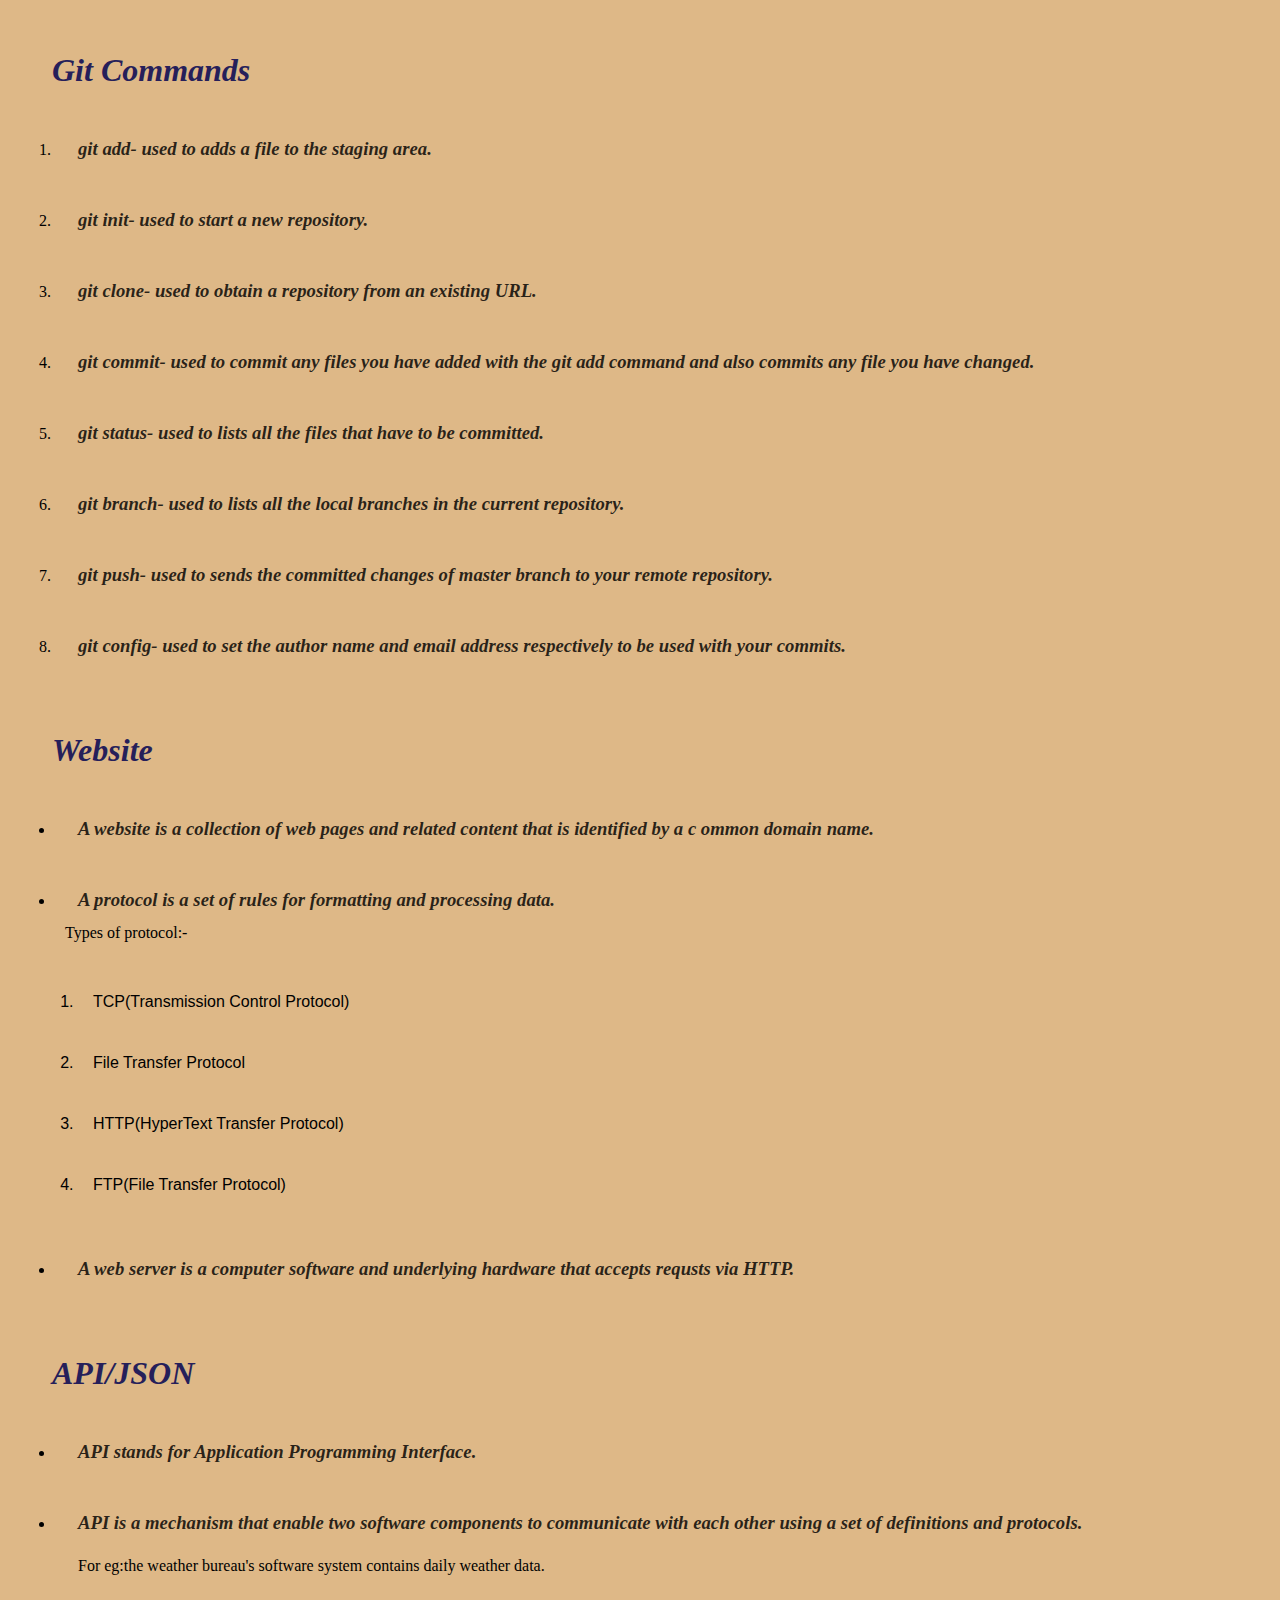
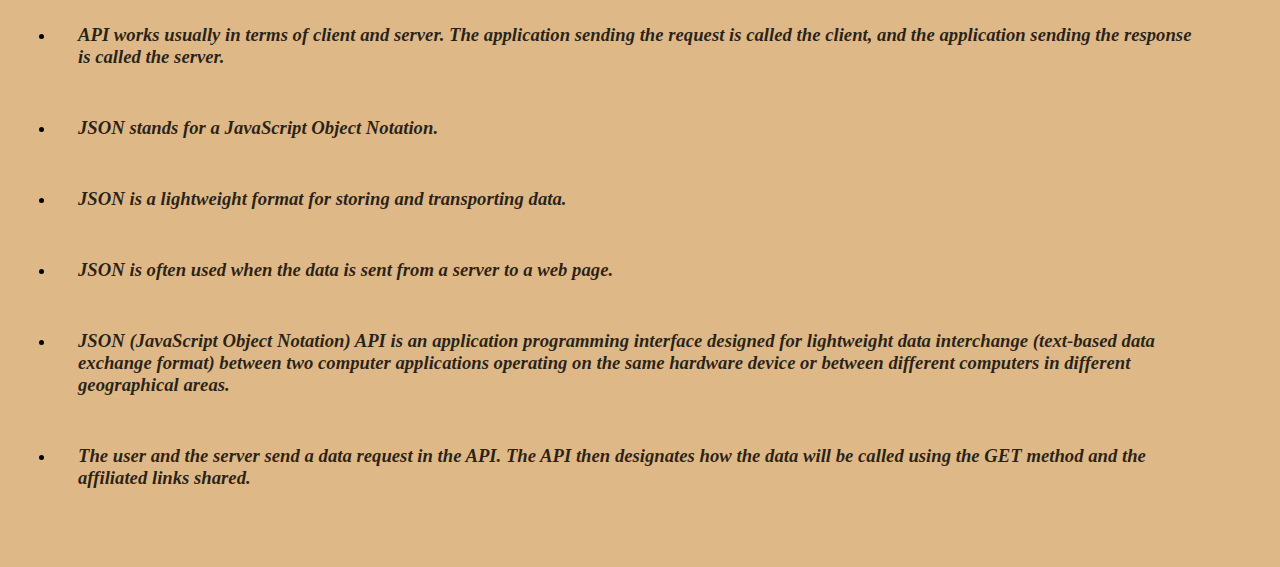
==== index.html @ 1ecbe736 "file rename" ====
<!DOCTYPE html>
<html lang="en">
<head>
    <meta charset="UTF-8">
    <meta name="viewport" content="width=device-width, initial-scale=1.0">
    <title>Git Commands</title>
    <style>
        body{
            background-color: burlywood;
        }
        *{
            padding: 10px;
            margin: 3px;
        }
        .commands h1{
            color:rgb(38, 31, 90);
            font-style: italic;
        }
        .commands li h3{
            color:rgba(0, 0, 0, 0.815);
            font-style: oblique;
        }
        .website h1{
            color: rgb(38, 31, 90);
            font-style: italic;
        }
        .website li h3{
            color:rgba(0, 0, 0, 0.815);
            font-style: oblique;
        }
        .website ol li{
            font-family:Arial, Helvetica, sans-serif;
            padding: 15px;
            margin: 13px;
        }
        .api h1{
            color: rgb(38, 31, 90);
            font-style: italic;
        }
        .api li h3{
            color:rgba(0, 0, 0, 0.815);
            font-style: oblique;
        }
    </style>
</head>
<body>
   <div class="commands">
    <h1>Git Commands</h1>
    <ol>
        <li><h3>git add- used to adds a file to the staging area.</h3></li>
        <li><h3>git init- used to start a new repository.</h3></li>
        <li><h3>git clone- used to obtain a repository from an existing URL.</h3></li>
        <li><h3>git commit- used to commit any files you have added with the git add command and also commits any file you have changed.</h3></li>
        <li><h3>git status- used to lists all the files that have to be committed.</h3></li>
        <li><h3>git branch- used to lists all the local branches in the current repository.</h3></li>
        <li><h3>git push- used to sends the committed changes of master branch to your remote repository. </h3></li>
        <li><h3>git config- used to set the author name and email address respectively to be used with your commits.</h3></li>
    </ol>
   </div>
   <div class="website">
    <h1>Website</h1>
    <ul>
        <li><h3>A website is a collection of web pages and related content that is identified by a c ommon domain name. </h3></li>
            <li><h3>A protocol is a set of rules for formatting and processing data.</h3>Types of protocol:-</li>
        <ol> <li>TCP(Transmission Control Protocol)</li>
        <li>File Transfer Protocol</li>
    <li>HTTP(HyperText Transfer Protocol) </li>
<li>FTP(File Transfer Protocol)</li></ol>
      <li><h3>A web server is a computer software and underlying hardware that accepts requsts via HTTP. </h3></li>  
    </ul>
   </div>
   <div class="api">
    <h1>API/JSON</h1>
    <ul>
    <li><h3>API stands for Application Programming Interface.</h3></li><li><h3>API is a mechanism that enable two software components to communicate with each other using a set of definitions and protocols.</h3>
        <p>For eg:the weather bureau's software system contains daily weather data.</p>
        <li><h3>API works usually in terms of client and server. The application sending the request is called the client, and the application sending the response is called the server. </h3></li>
    </h3></li>
    <li><h3>JSON stands for a JavaScript Object Notation.</h3></li>
    <li><h3>JSON is a lightweight format for storing and transporting data.
</h3></li>
<li><h3>JSON is often used when the data is sent from a server to a web page.</h3></li>
<li><h3>JSON (JavaScript Object Notation) API is an application programming interface designed for lightweight data interchange (text-based data exchange format) between two computer applications operating on the same hardware device or between different computers in different geographical areas.</h3></li>
<li><h3>The user and the server send a data request in the API. The API then designates how the data will be called using the GET method and the affiliated links shared.</h3></li>
   </div>
</body>
</html>
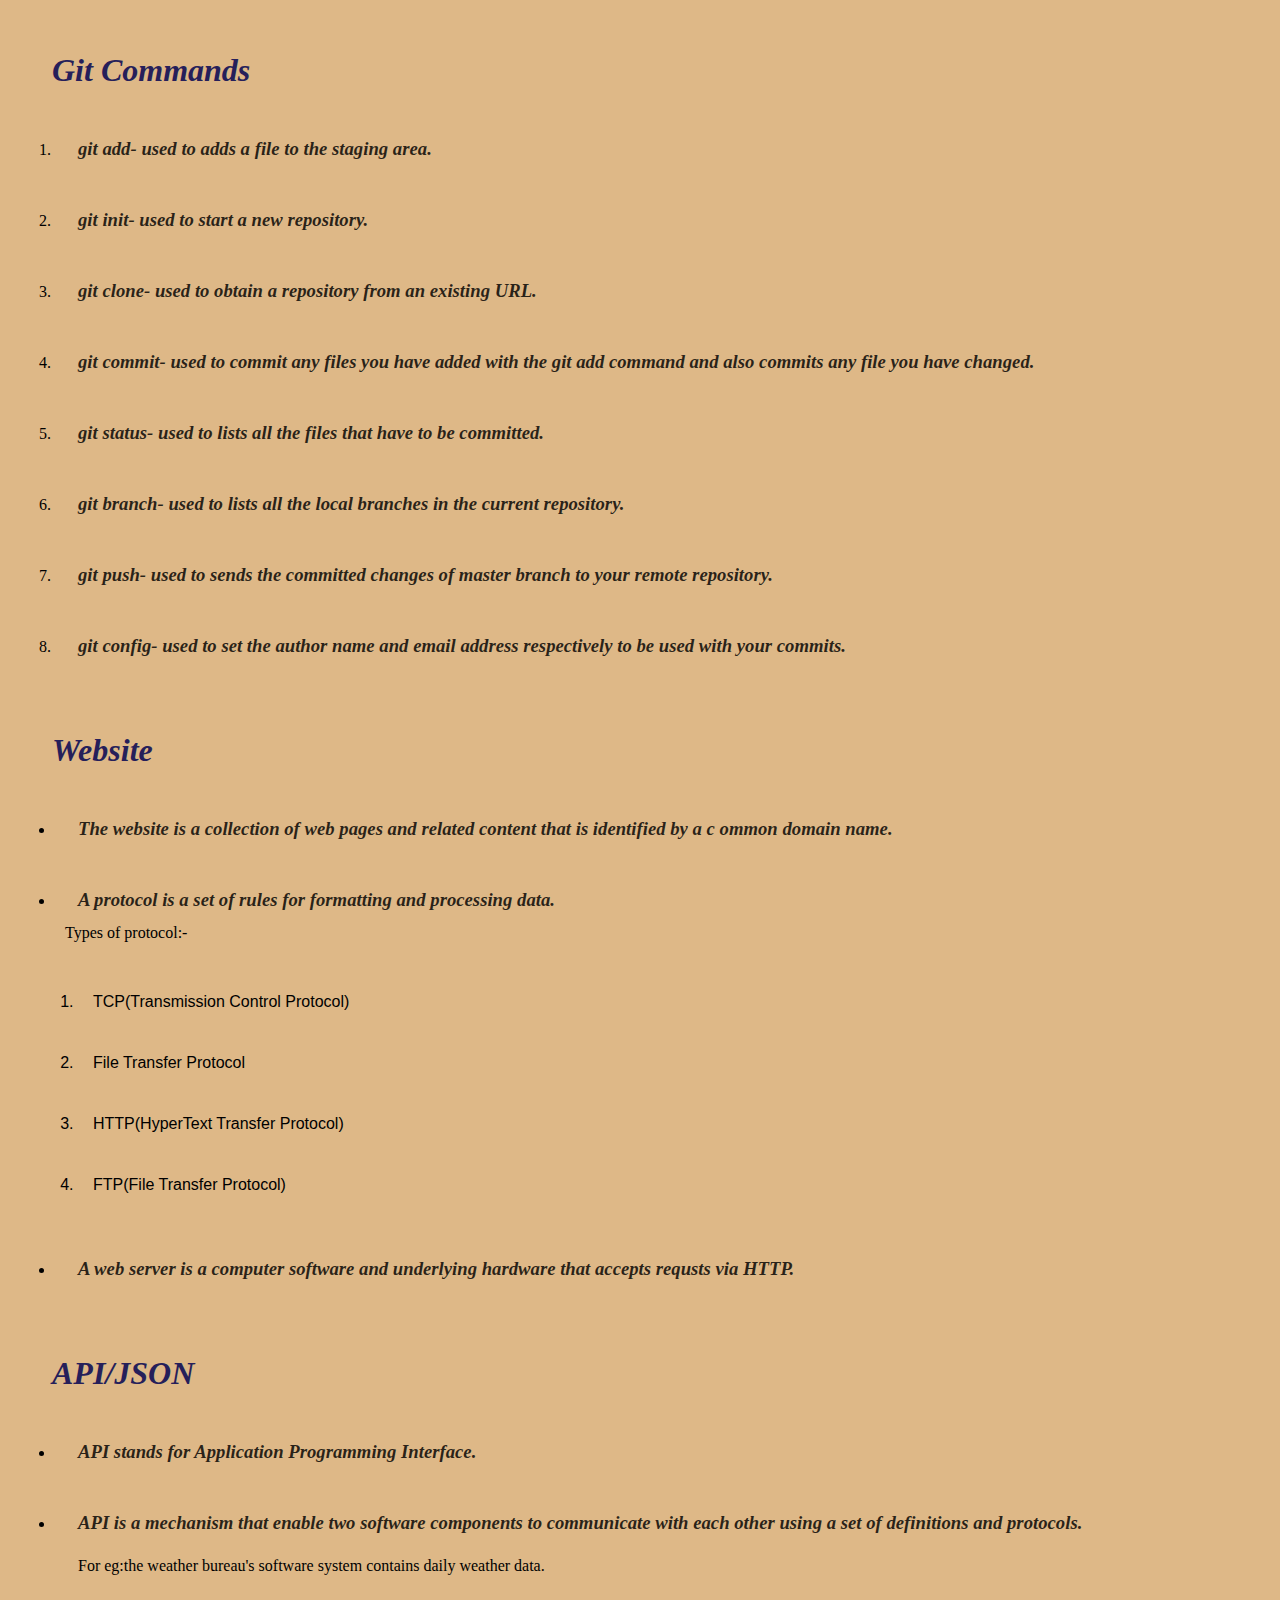
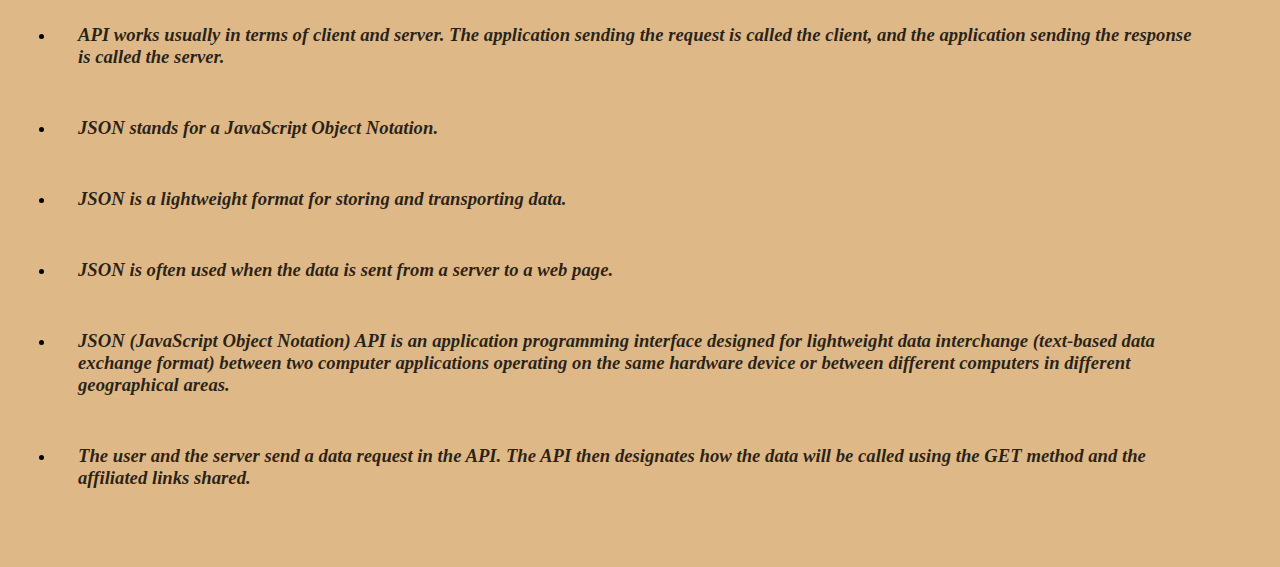
==== commit 06e04ecd: "Update index.html" ====
--- a/index.html
+++ b/index.html
@@ -60,7 +60,7 @@
    <div class="website">
     <h1>Website</h1>
     <ul>
-        <li><h3>A website is a collection of web pages and related content that is identified by a c ommon domain name. </h3></li>
+        <li><h3>The website is a collection of web pages and related content that is identified by a c ommon domain name. </h3></li>
             <li><h3>A protocol is a set of rules for formatting and processing data.</h3>Types of protocol:-</li>
         <ol> <li>TCP(Transmission Control Protocol)</li>
         <li>File Transfer Protocol</li>
@@ -84,4 +84,4 @@
 <li><h3>The user and the server send a data request in the API. The API then designates how the data will be called using the GET method and the affiliated links shared.</h3></li>
    </div>
 </body>
-</html>+</html>
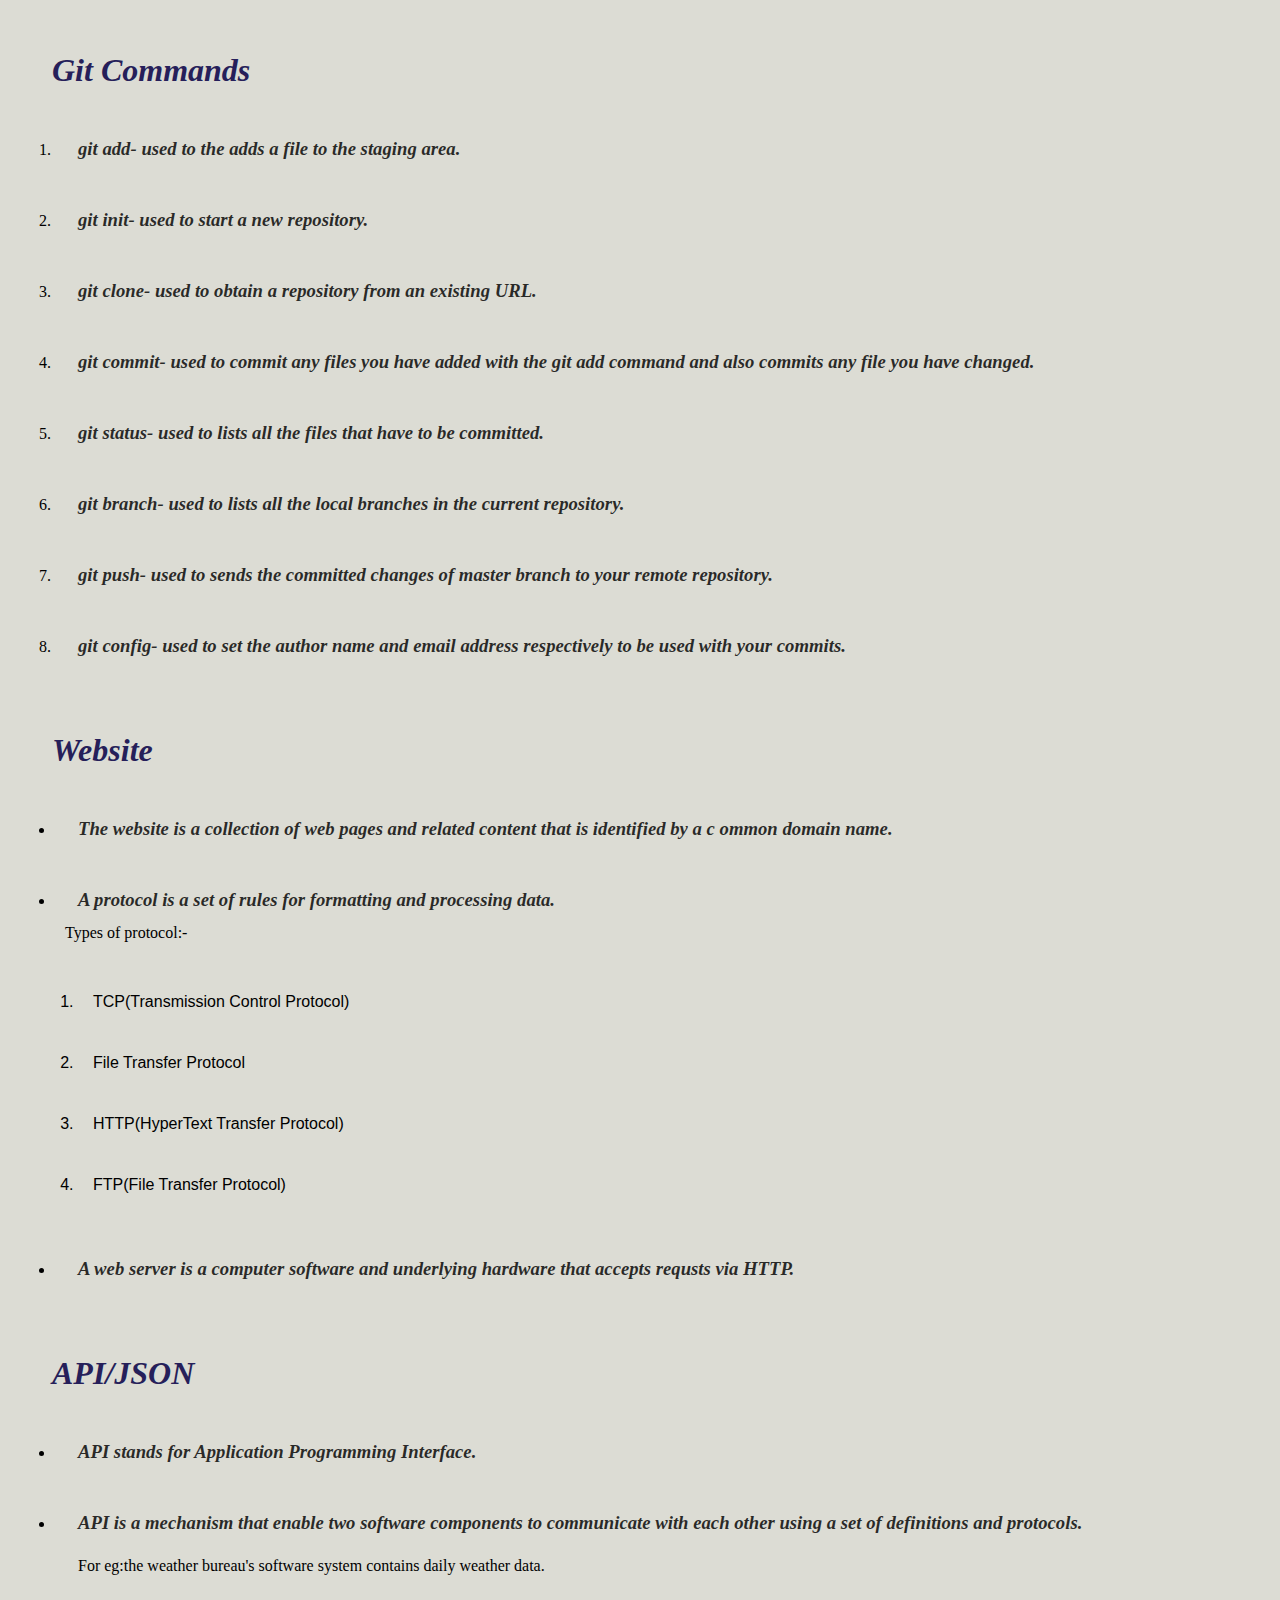
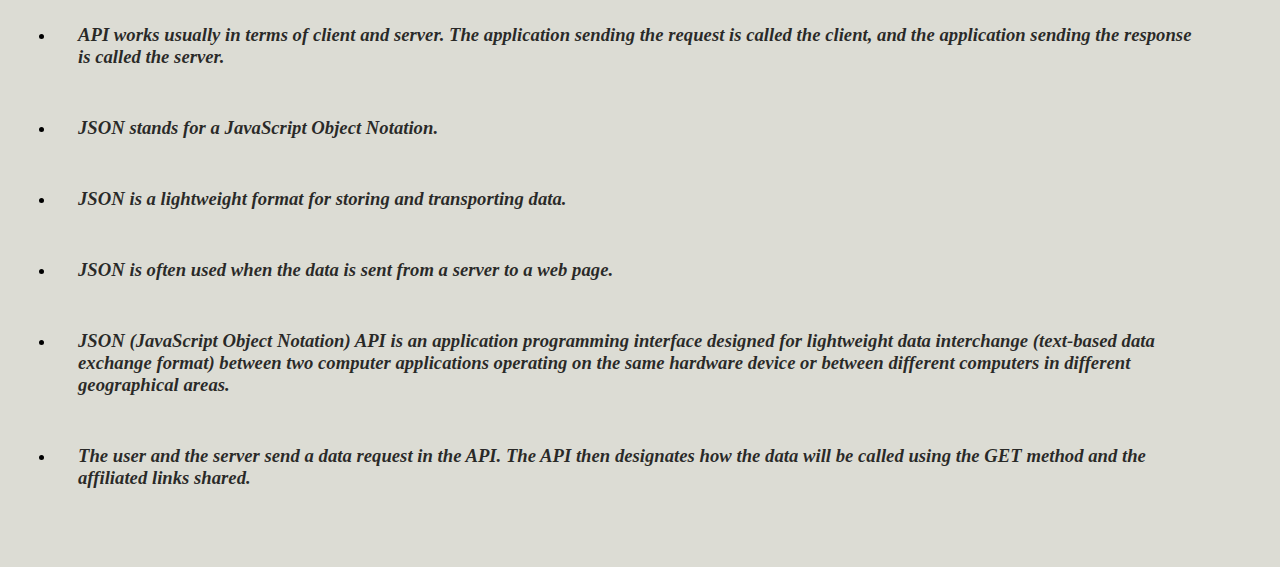
==== commit 9bb5ce3e: "Merge branch 'main' of https://github.com/Kirtiramani76/CSS-FlexBox-Ex." ====
--- a/index.html
+++ b/index.html
@@ -1,45 +1,59 @@
 <!DOCTYPE html>
 <html lang="en">
+
 <head>
     <meta charset="UTF-8">
     <meta name="viewport" content="width=device-width, initial-scale=1.0">
-    <title>Git Commands</title>
+    <title>Basic Notes for Web Developnment</title>
     <style>
-        body{
-            background-color: burlywood;
+        body {
+            background-color: rgb(220, 220, 212);
         }
-        *{
+
+        * {
             padding: 10px;
             margin: 3px;
         }
-        .commands h1{
-            color:rgb(38, 31, 90);
-            font-style: italic;
-        }
-        .commands li h3{
-            color:rgba(0, 0, 0, 0.815);
-            font-style: oblique;
-        }
-        .website h1{
+
+        .commands h1 {
             color: rgb(38, 31, 90);
             font-style: italic;
         }
-        .website li h3{
-            color:rgba(0, 0, 0, 0.815);
+
+        .commands li h3 {
+            color: rgba(0, 0, 0, 0.815);
             font-style: oblique;
         }
-        .website ol li{
-            font-family:Arial, Helvetica, sans-serif;
+
+        .website h1 {
+            color: rgb(38, 31, 90);
+            font-style: italic;
+        }
+
+        .website li h3 {
+            color: rgba(0, 0, 0, 0.815);
+            font-style: oblique;
+        }
+
+        .website ol li {
+            font-family: Arial, Helvetica, sans-serif;
             padding: 15px;
             margin: 13px;
         }
-        .api h1{
+
+        .api h1 {
             color: rgb(38, 31, 90);
             font-style: italic;
         }
-        .api li h3{
-            color:rgba(0, 0, 0, 0.815);
+
+        .api li h3 {
+            color: rgba(0, 0, 0, 0.815);
             font-style: oblique;
+        }
+
+        .js h1 {
+            color: rgb(38, 31, 90);
+            font-style: italic;
         }
     </style>
 </head>
@@ -47,7 +61,7 @@
    <div class="commands">
     <h1>Git Commands</h1>
     <ol>
-        <li><h3>git add- used to adds a file to the staging area.</h3></li>
+        <li><h3>git add- used to the adds a file to the staging area.</h3></li>
         <li><h3>git init- used to start a new repository.</h3></li>
         <li><h3>git clone- used to obtain a repository from an existing URL.</h3></li>
         <li><h3>git commit- used to commit any files you have added with the git add command and also commits any file you have changed.</h3></li>
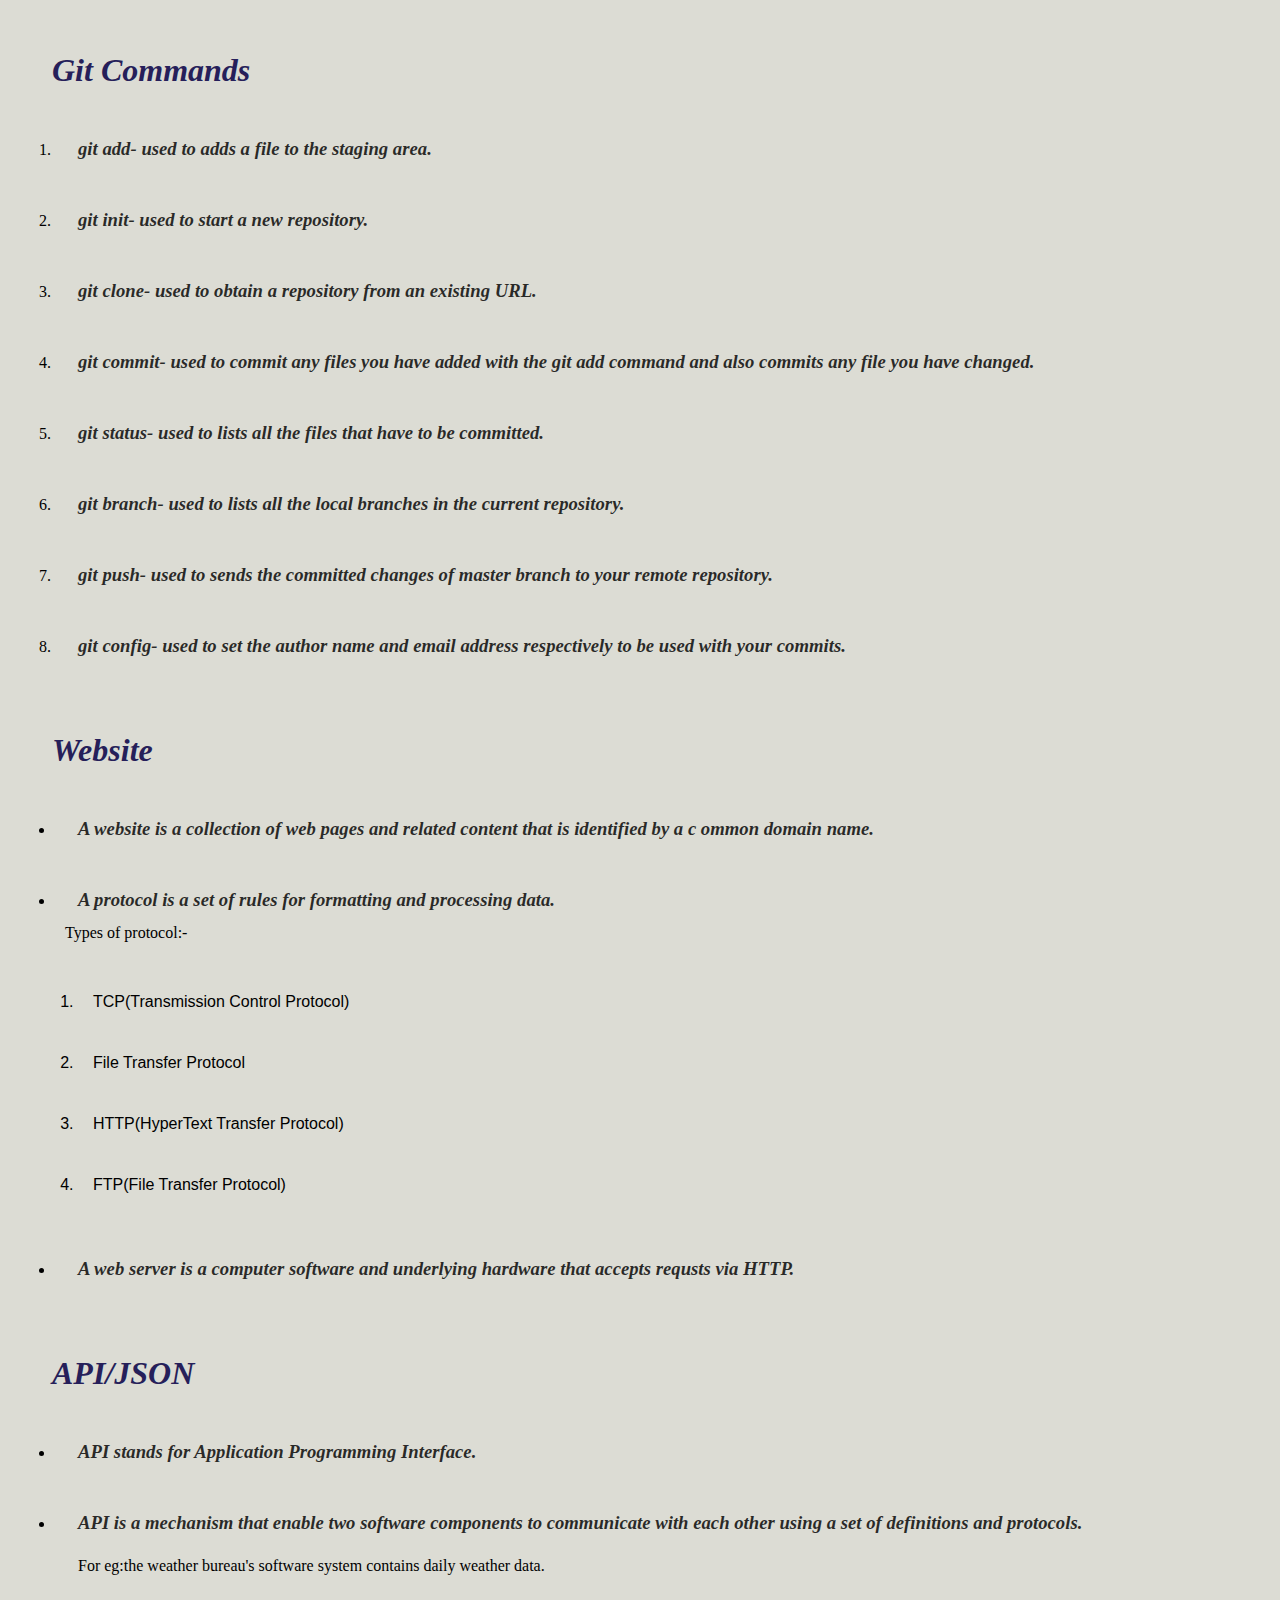
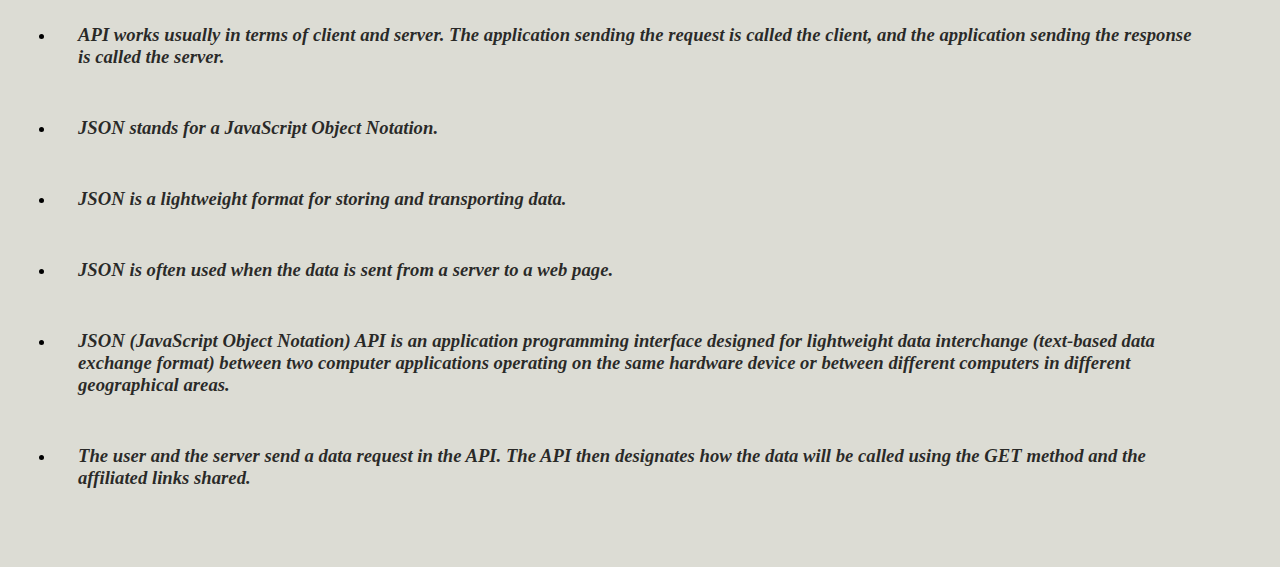
==== commit f63f26e8: "webtut" ====
--- a/index.html
+++ b/index.html
@@ -61,7 +61,7 @@
    <div class="commands">
     <h1>Git Commands</h1>
     <ol>
-        <li><h3>git add- used to the adds a file to the staging area.</h3></li>
+        <li><h3>git add- used to adds a file to the staging area.</h3></li>
         <li><h3>git init- used to start a new repository.</h3></li>
         <li><h3>git clone- used to obtain a repository from an existing URL.</h3></li>
         <li><h3>git commit- used to commit any files you have added with the git add command and also commits any file you have changed.</h3></li>
@@ -74,7 +74,7 @@
    <div class="website">
     <h1>Website</h1>
     <ul>
-        <li><h3>The website is a collection of web pages and related content that is identified by a c ommon domain name. </h3></li>
+        <li><h3>A website is a collection of web pages and related content that is identified by a c ommon domain name. </h3></li>
             <li><h3>A protocol is a set of rules for formatting and processing data.</h3>Types of protocol:-</li>
         <ol> <li>TCP(Transmission Control Protocol)</li>
         <li>File Transfer Protocol</li>
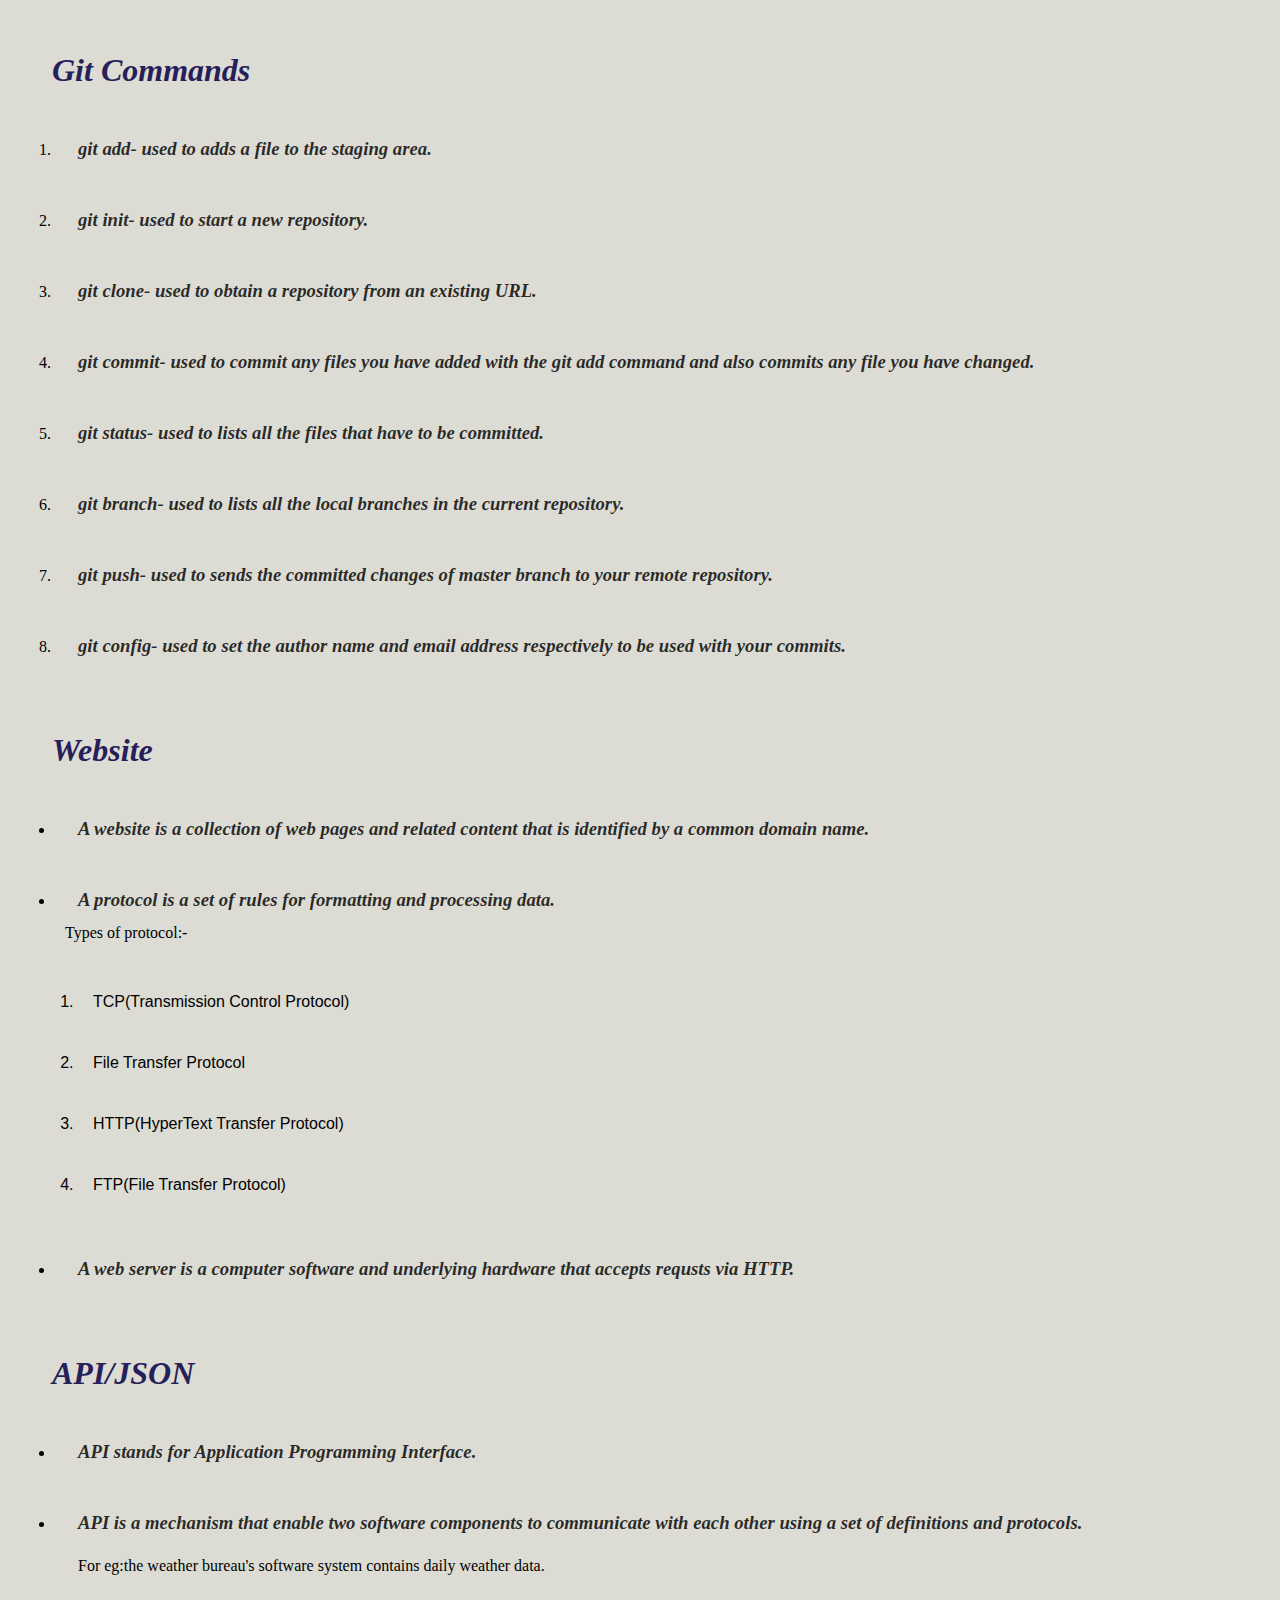
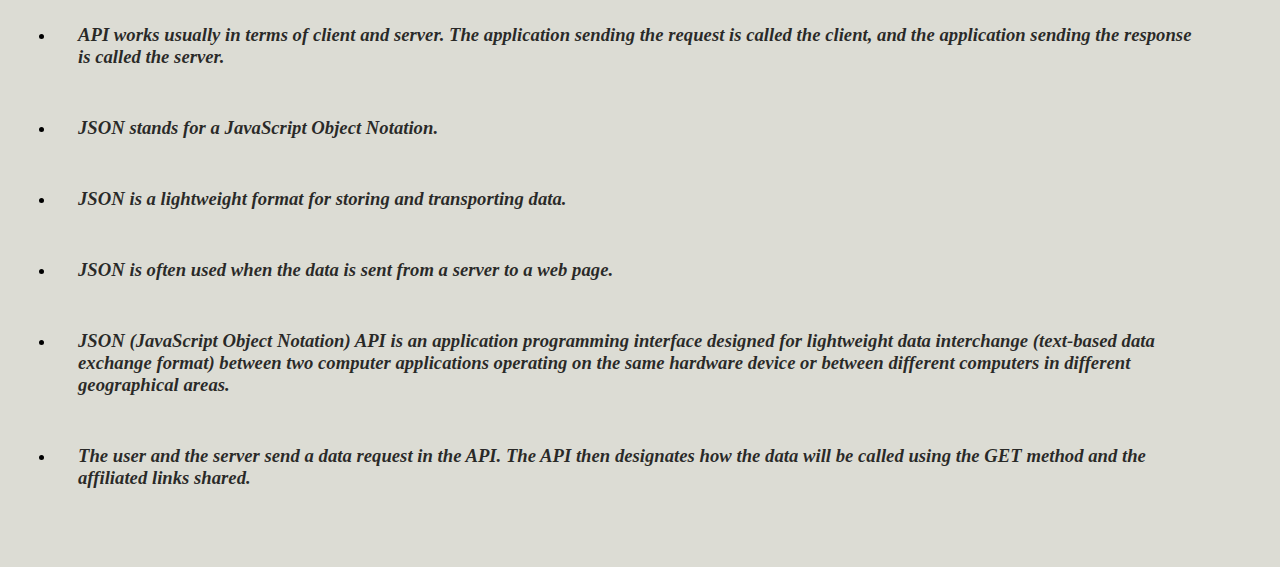
==== commit 5b456b7b: "webtut" ====
--- a/index.html
+++ b/index.html
@@ -74,7 +74,7 @@
    <div class="website">
     <h1>Website</h1>
     <ul>
-        <li><h3>A website is a collection of web pages and related content that is identified by a c ommon domain name. </h3></li>
+        <li><h3>A website is a collection of web pages and related content that is identified by a common domain name. </h3></li>
             <li><h3>A protocol is a set of rules for formatting and processing data.</h3>Types of protocol:-</li>
         <ol> <li>TCP(Transmission Control Protocol)</li>
         <li>File Transfer Protocol</li>
